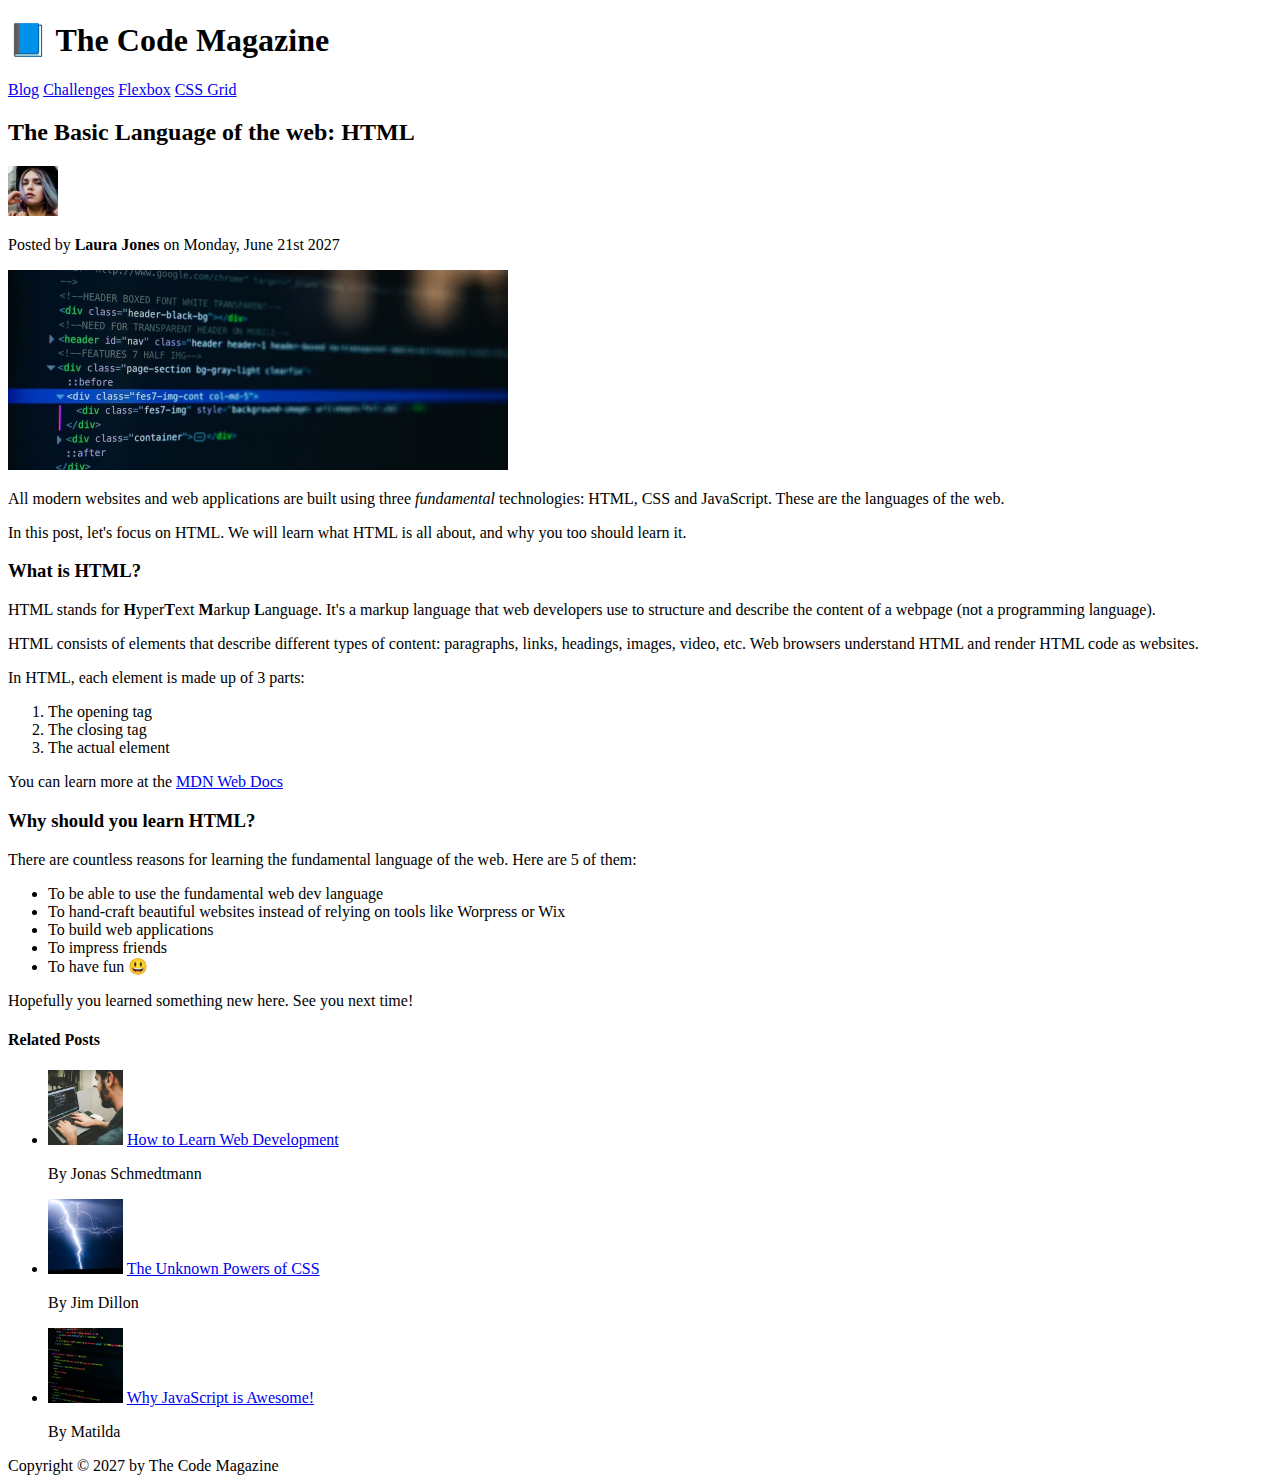
==== index.html @ 3656161b "HTML workup" ====
<!DOCTYPE html>
<html lang="en">
<head>
    <meta charset="UTF-8">
    <meta name="viewport" content="width=device-width, initial-scale=1.0">
    <title>The Basic Language of the web: HTML</title>
</head>
<body>
    <header>
    <h1>📘 The Code Magazine</h1>
    <nav>
        <a href="/blog.html">Blog</a>
        <a href="#">Challenges</a>
        <a href="#">Flexbox</a>
        <a href="#">CSS Grid</a>
    </nav>
    </header>

    <article>
        <header>
        <h2>The Basic Language of the web: HTML</h2>

            <img src="img/laura-jones.jpg" alt="author's profile picture" width="50" height="50">
            <p>Posted by <strong>Laura Jones</strong> on Monday, June 21st 2027</p>

            <img src="img/post-img.jpg" alt="HTML code on a screen" width="500" height="200">
        </header>

        <p>All modern websites and web applications are built using three <em>fundamental</em> technologies: HTML, CSS and JavaScript. These are the languages of the web.
        </p>

        <p>In this post, let's focus on HTML. We will learn what HTML is all about, and why you too should learn it.</p>

    <h3>What is HTML?</h3>
        <p>HTML stands for <strong>H</strong>yper<strong>T</strong>ext <strong>M</strong>arkup <strong>L</strong>anguage. It's a markup language that web developers use to structure and describe the content of a webpage (not a programming language).
        </p>
        <p>HTML consists of elements that describe different types of content: paragraphs, links, headings, images, video, etc. Web browsers understand HTML and render HTML code as websites.
        </p>
        <p>In HTML, each element is made up of 3 parts:</p>

        <ol>
            <li>The opening tag</li>
            <li>The closing tag</li>
            <li>The actual element</li>
        </ol>

        <p>You can learn more at the <a href="https://developer.mozilla.org/en-US/docs/Web/HTML" target="_blank">MDN Web Docs</a></p>

    <h3>Why should you learn HTML?</h3>

        <p>There are countless reasons for learning the fundamental language of the web. Here are 5 of them:</p>

        <ul>
            <li>To be able to use the fundamental web dev language</li>
            <li>To hand-craft beautiful websites instead of relying on tools like Worpress or Wix</li>
            <li>To build web applications</li>
            <li>To impress friends</li>
            <li>To have fun 😃</li>
        </ul>

    <p>Hopefully you learned something new here. See you next time!</p>
    </article>

    <aside>
    <h4><strong>Related Posts</strong></h4>
    <ul>
        <li>
            <img src="img/related-1.jpg" alt="Learn Web Development Yourself" width="75" height="75">
            <a href="#"> How to Learn Web Development</a>
        </li>
            <p>By Jonas Schmedtmann</p>
        <li>
            <img src="img/related-2.jpg" alt="Unleash the potential of CSS" width="75" height="75">
            <a href="#"> The Unknown Powers of CSS</a>
        </li>
            <p>By Jim Dillon</p>
        <li>
            <img src="img/related-3.jpg" alt="Learn why Javascript is stellar" width="75" height="75">
            <a href="#"> Why JavaScript is Awesome!</a>
        </li>
            <p>By Matilda</p>

    </ul>
    </aside>


    <footer>
        Copyright &copy; 2027 by The Code Magazine
    </footer>
</body>
</html>
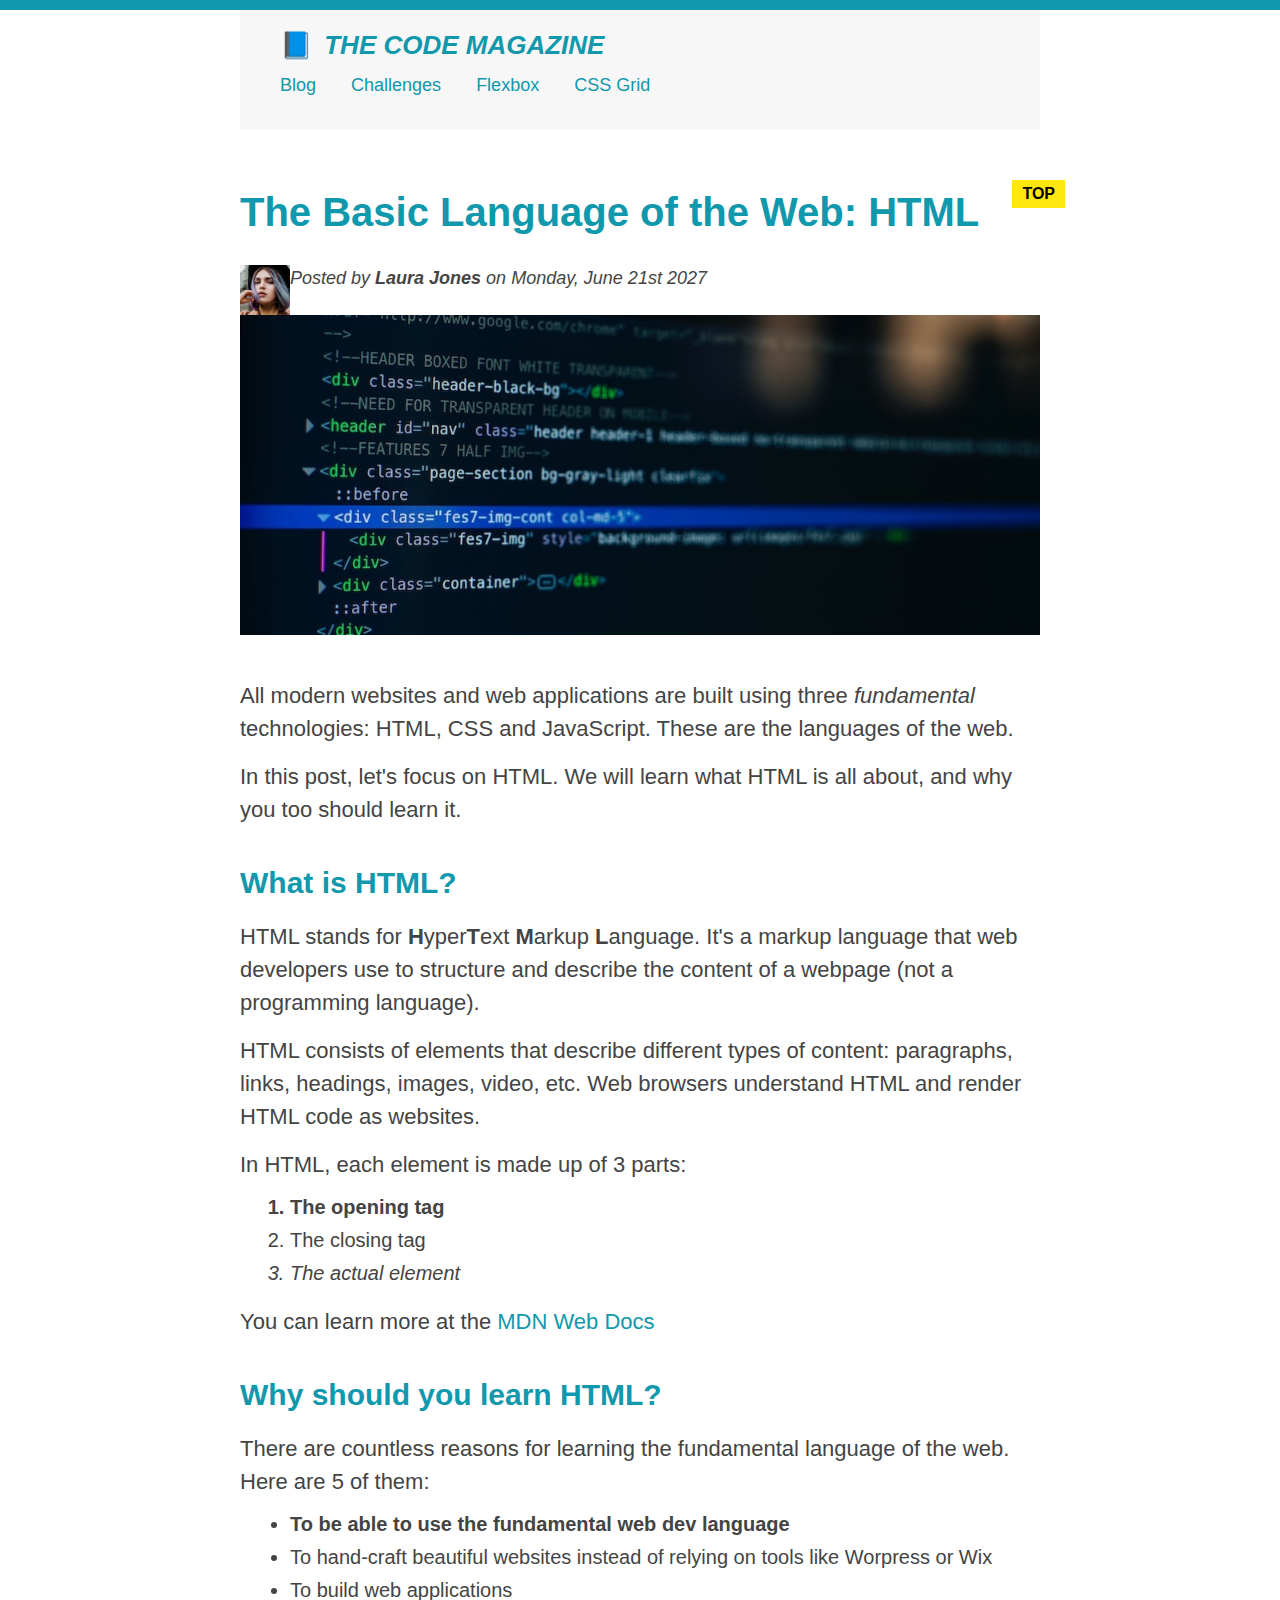
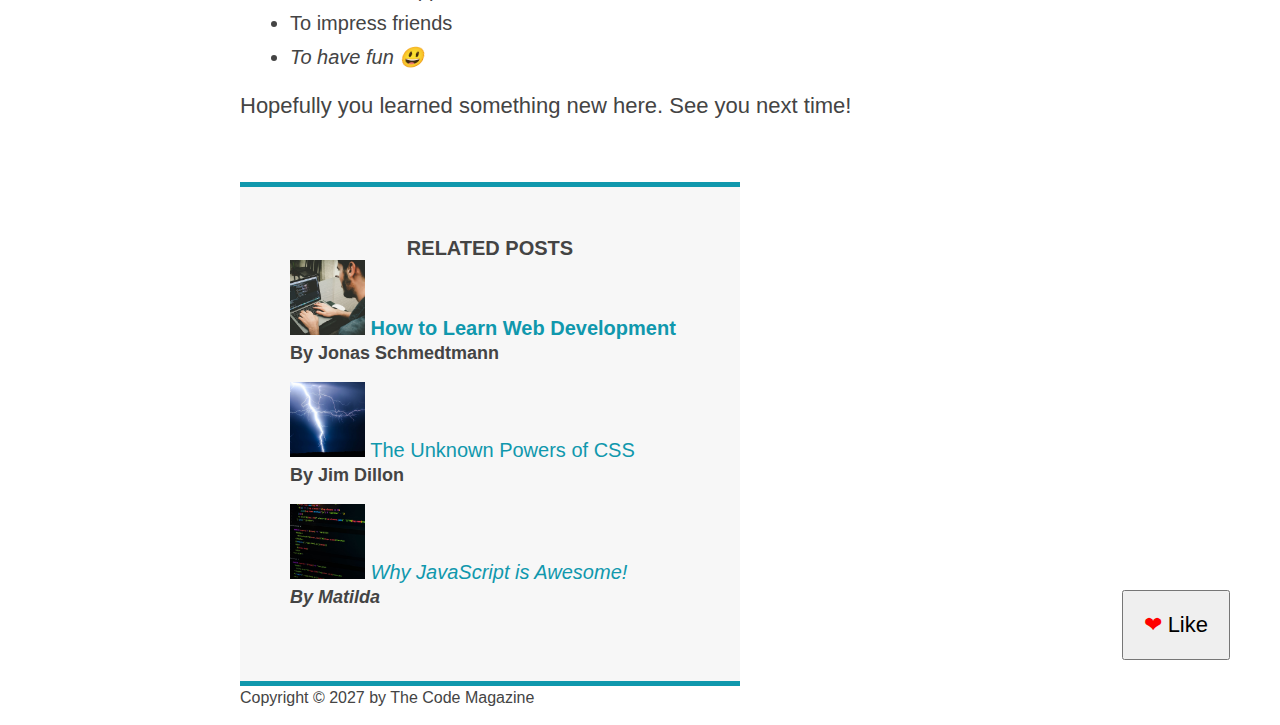
==== commit ea2540be: "CSS Layouts begin" ====
--- a/index.html
+++ b/index.html
@@ -3,10 +3,13 @@
 <head>
     <meta charset="UTF-8">
     <meta name="viewport" content="width=device-width, initial-scale=1.0">
+    <link rel="stylesheet" href="/style.css">
     <title>The Basic Language of the web: HTML</title>
 </head>
 <body>
-    <header>
+
+    <div class="container">
+    <header class="main-header">
     <h1>📘 The Code Magazine</h1>
     <nav>
         <a href="/blog.html">Blog</a>
@@ -17,13 +20,13 @@
     </header>
 
     <article>
-        <header>
-        <h2>The Basic Language of the web: HTML</h2>
+        <header class="post-header">
+        <h2>The Basic Language of the Web: HTML</h2>
 
-            <img src="img/laura-jones.jpg" alt="author's profile picture" width="50" height="50">
-            <p>Posted by <strong>Laura Jones</strong> on Monday, June 21st 2027</p>
+            <img src="img/laura-jones.jpg" alt="author's profile picture" width="50" height="50" class="author-pic">
+            <p id="author" class="author">Posted by <strong>Laura Jones</strong> on Monday, June 21st 2027</p>
 
-            <img src="img/post-img.jpg" alt="HTML code on a screen" width="500" height="200">
+            <img src="img/post-img.jpg" alt="HTML code on a screen" width="500" height="200" class="post-image">
         </header>
 
         <p>All modern websites and web applications are built using three <em>fundamental</em> technologies: HTML, CSS and JavaScript. These are the languages of the web.
@@ -31,7 +34,7 @@
 
         <p>In this post, let's focus on HTML. We will learn what HTML is all about, and why you too should learn it.</p>
 
-    <h3>What is HTML?</h3>
+        <h3>What is HTML?</h3>
         <p>HTML stands for <strong>H</strong>yper<strong>T</strong>ext <strong>M</strong>arkup <strong>L</strong>anguage. It's a markup language that web developers use to structure and describe the content of a webpage (not a programming language).
         </p>
         <p>HTML consists of elements that describe different types of content: paragraphs, links, headings, images, video, etc. Web browsers understand HTML and render HTML code as websites.
@@ -46,7 +49,7 @@
 
         <p>You can learn more at the <a href="https://developer.mozilla.org/en-US/docs/Web/HTML" target="_blank">MDN Web Docs</a></p>
 
-    <h3>Why should you learn HTML?</h3>
+        <h3>Why should you learn HTML?</h3>
 
         <p>There are countless reasons for learning the fundamental language of the web. Here are 5 of them:</p>
 
@@ -58,34 +61,39 @@
             <li>To have fun 😃</li>
         </ul>
 
-    <p>Hopefully you learned something new here. See you next time!</p>
+        <p>Hopefully you learned something new here. See you next time!</p>
     </article>
 
     <aside>
-    <h4><strong>Related Posts</strong></h4>
-    <ul>
+        <h4><strong>Related Posts</strong></h4>
+        <ul class="related-lists">
         <li>
             <img src="img/related-1.jpg" alt="Learn Web Development Yourself" width="75" height="75">
             <a href="#"> How to Learn Web Development</a>
+            <p class="related-author">By Jonas Schmedtmann</p>
         </li>
-            <p>By Jonas Schmedtmann</p>
         <li>
             <img src="img/related-2.jpg" alt="Unleash the potential of CSS" width="75" height="75">
             <a href="#"> The Unknown Powers of CSS</a>
+            <p class="related-author">By Jim Dillon</p>
         </li>
-            <p>By Jim Dillon</p>
         <li>
             <img src="img/related-3.jpg" alt="Learn why Javascript is stellar" width="75" height="75">
             <a href="#"> Why JavaScript is Awesome!</a>
+            <p class="related-author">By Matilda</p>
         </li>
-            <p>By Matilda</p>
 
-    </ul>
+        </ul>
     </aside>
 
 
     <footer>
-        Copyright &copy; 2027 by The Code Magazine
+        <p id="copyright" class="copyright text">
+            Copyright &copy; 2027 by The Code Magazine
+        </p>
     </footer>
+    </div>
+
+    <button>❤ Like</button>
 </body>
 </html>
--- a/style.css
+++ b/style.css
@@ -0,0 +1,227 @@
+* {
+    margin: 0;
+    padding: 0;
+}
+
+/* SECTIONS */
+body {
+    font-family: sans-serif;
+    color: #444;
+    border-top: 10px solid #1098ad;
+    position: relative;
+}
+
+.container {
+    width: 800px;
+    margin: 0 auto;
+}
+
+.main-header {
+    background-color: #f7f7f7;
+    padding: 20px 40px;
+    margin-bottom: 60px;
+    height: 80px;
+}
+
+nav {
+    font-size: 18px;
+    margin-top: 4px;
+    /* text-align: center; */
+}
+
+article {
+    margin-bottom: 60px;
+}
+.post-header {
+    margin-bottom: 40px;
+}
+
+aside {
+    background-color: #f7f7f7;
+    border-top: 5px solid #1098ad;
+    border-bottom: 5px solid #1098ad;
+    padding: 50px 0;
+    width: 500px;
+}
+
+/* SMALLER ELEMENTS */
+
+h1, h2, h3 {
+    color: #1098ad;
+}
+
+h1 {
+    font-size: 26px;
+    text-transform: uppercase;
+    font-style: italic;
+}
+
+h2 {
+    font-size: 40px;
+    margin-bottom: 30px;
+}
+
+h3 {
+    font-size: 30px;
+    margin-bottom: 20px;
+    margin-top: 40px;
+}
+
+h4 {
+    font-size: 20px;
+    text-transform: uppercase;
+    text-align: center;
+}
+
+p {
+    font-size: 22px;
+    line-height: 1.5;
+    margin-bottom: 15px;
+}
+
+ul, ol {
+    margin-left: 50px;
+    margin-bottom: 20px;
+}
+
+li {
+    font-size: 20px;
+    margin-bottom: 10px;
+}
+
+li:first-child {
+    font-weight: bold;
+}
+
+li:last-child {
+    font-style: italic;
+    margin: 0;
+}
+
+/* li:nth-child(even) {
+    /* color: red; */
+
+
+/* This won't work! */
+/* article p:first-child {
+    color: red;
+} */
+
+/* footer p {
+    font-size: 16px;
+} */
+
+.related-author {
+    font-size: 18px;
+    font-weight: bold;
+}
+
+.related-lists {
+    list-style: none;
+}
+
+#author {
+    font-style: italic;
+    font-size: 18px;
+}
+
+a:link {
+    color:#1098ad;
+    text-decoration: none;
+}
+
+a:visited {
+    color: #1098ad;
+}
+
+a:hover {
+    color: orangered;
+    font-weight: bold;
+    text-decoration: underline orangered;
+}
+
+a:active {
+    background-color: black;
+    font-style: italic;
+}
+
+#copyright {
+    font-size: 16px;
+}
+
+.post-image {
+    width: 100%;
+    height: auto;
+}
+
+nav a:link {
+    margin-right: 30px;
+    margin-top: 10px;
+    display: inline-block;
+}
+
+nav a:link:last-child {
+    margin-right: 0;
+}
+
+button {
+    font-size: 22px;
+    padding: 20px;
+    cursor: pointer;
+    position: absolute;
+    bottom: 50px;
+    right: 50px;
+}
+
+button::first-letter {
+    color: red;
+}
+
+h1::first-letter {
+    font-style: normal;
+    margin-right: 5px;
+}
+
+h2 {
+    position: relative;
+}
+
+h2::after {
+    content: "TOP";
+    background-color: #ffe70e;
+    color: #000;
+    font-size: 16px;
+    font-weight: bold;
+    display: inline-block;
+    padding: 5px 10px;
+    position: absolute;
+    top: -10px;
+    right: -25px;
+}
+/* Conflict examples */
+/* #copyright {
+    color: red;
+}
+
+footer p {
+    color: green;
+}
+
+.copyright {
+    color: blue;
+}
+
+.text {
+    color: yellow;
+} */
+
+/* ADJACENT SIBLING EXAMPLE */
+/* h3 + p::first-line {
+    color: red;
+} */
+
+
+/* FLOATS */
+.author-pic {
+    float: left;
+}
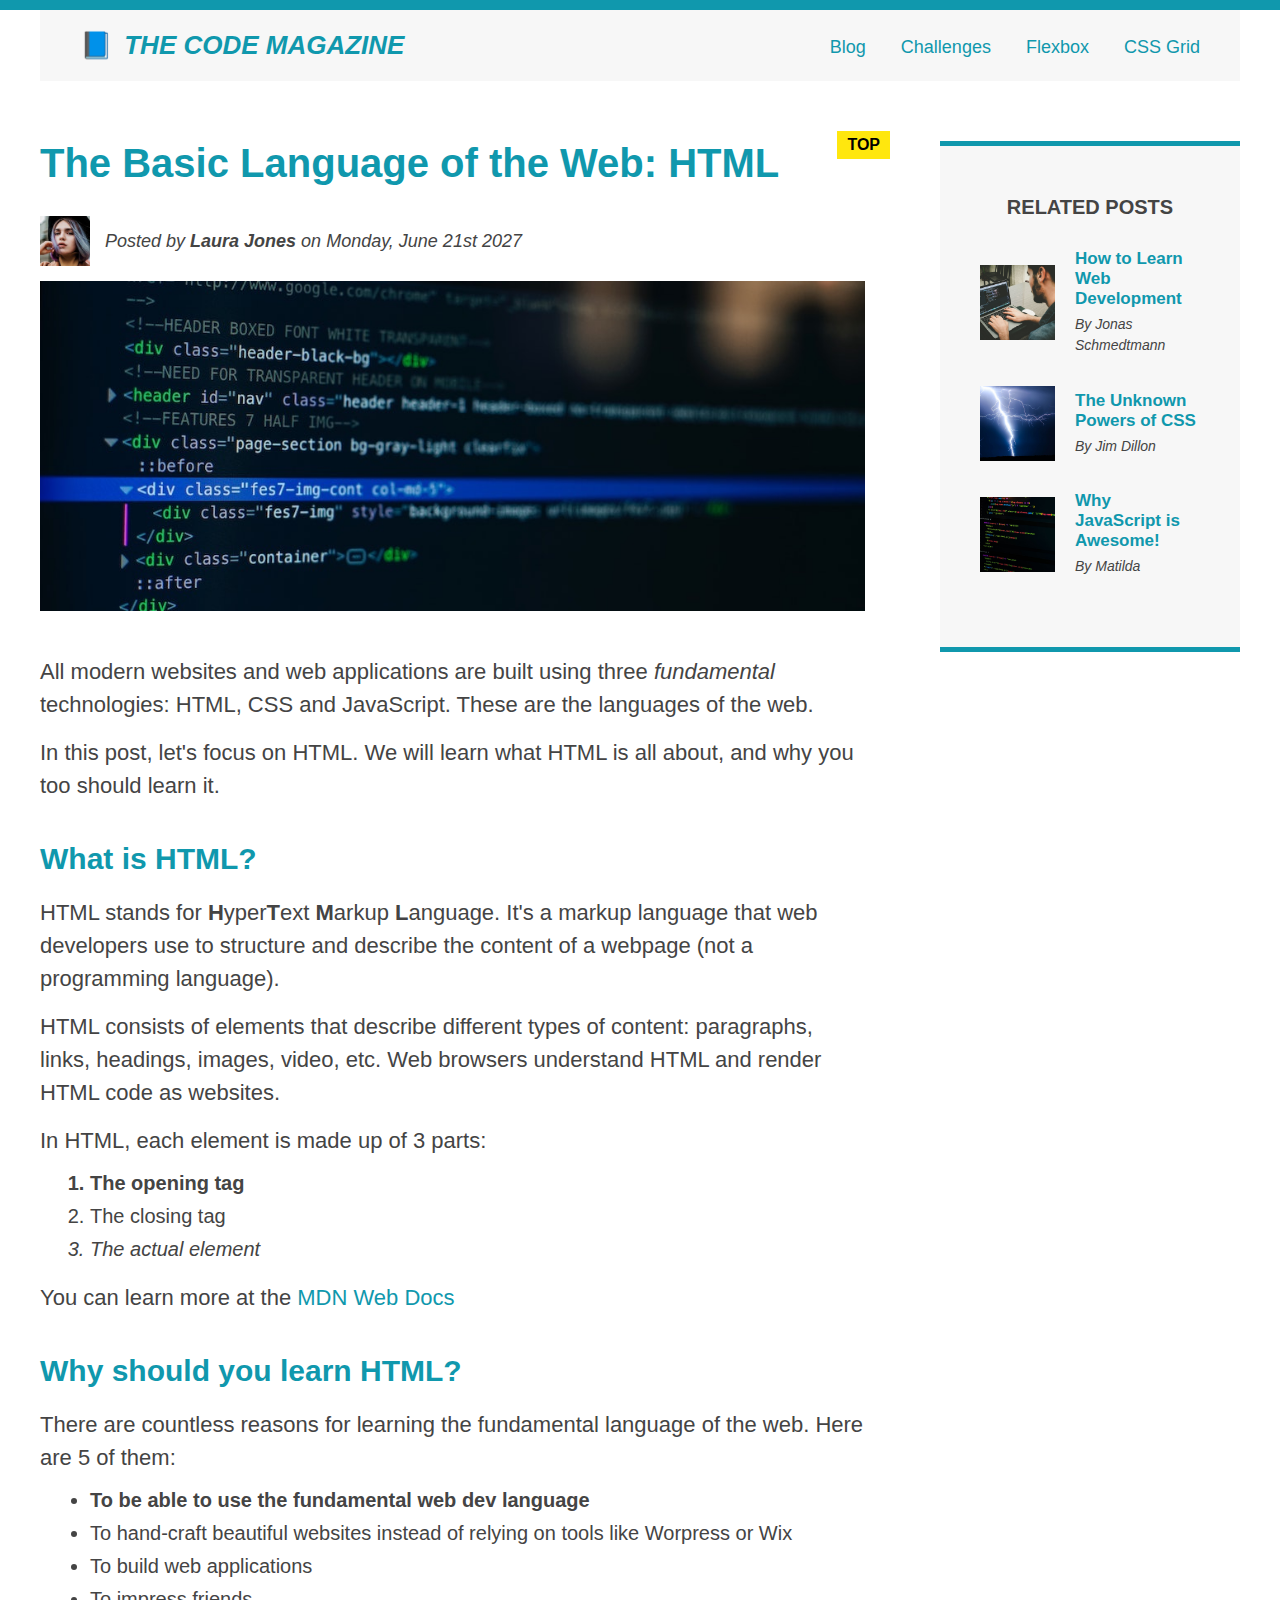
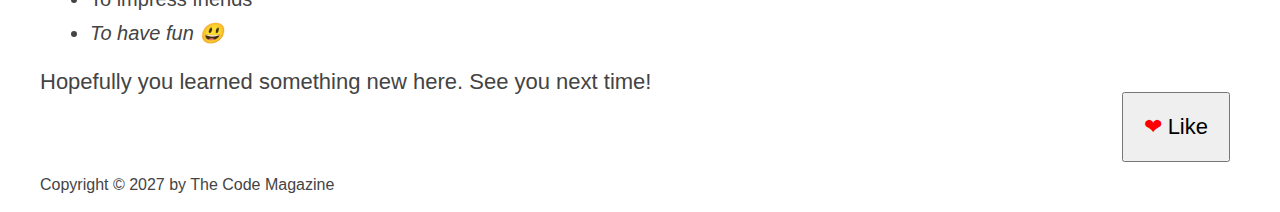
==== commit 985163db: "CSS complete" ====
--- a/index.html
+++ b/index.html
@@ -9,22 +9,27 @@
 <body>
 
     <div class="container">
-    <header class="main-header">
+    <header class="main-header clearfix">
     <h1>📘 The Code Magazine</h1>
     <nav>
         <a href="/blog.html">Blog</a>
         <a href="#">Challenges</a>
-        <a href="#">Flexbox</a>
-        <a href="#">CSS Grid</a>
+        <a href="/flexbox.html">Flexbox</a>
+        <a href="/css-grid.html">CSS Grid</a>
     </nav>
+
+    <!-- <div class="clear"></div> -->
     </header>
 
+    <!-- <div class="row"> -->
     <article>
         <header class="post-header">
-        <h2>The Basic Language of the Web: HTML</h2>
+            <h2>The Basic Language of the Web: HTML</h2>
 
-            <img src="img/laura-jones.jpg" alt="author's profile picture" width="50" height="50" class="author-pic">
-            <p id="author" class="author">Posted by <strong>Laura Jones</strong> on Monday, June 21st 2027</p>
+            <div class="author-box">
+                <img src="img/laura-jones.jpg" alt="author's profile picture" width="50" height="50" class="author-pic">
+                <p id="author" class="author">Posted by <strong>Laura Jones</strong> on Monday, June 21st 2027</p>
+            </div>
 
             <img src="img/post-img.jpg" alt="HTML code on a screen" width="500" height="200" class="post-image">
         </header>
@@ -67,25 +72,34 @@
     <aside>
         <h4><strong>Related Posts</strong></h4>
         <ul class="related-lists">
-        <li>
+        <li class="related-posts">
             <img src="img/related-1.jpg" alt="Learn Web Development Yourself" width="75" height="75">
-            <a href="#"> How to Learn Web Development</a>
-            <p class="related-author">By Jonas Schmedtmann</p>
+            <div>
+
+                <a href="#" class="related-links"> How to Learn Web Development</a>
+                <p class="related-author">By Jonas Schmedtmann</p>
+            </div>
         </li>
-        <li>
+        <li class="related-posts">
             <img src="img/related-2.jpg" alt="Unleash the potential of CSS" width="75" height="75">
-            <a href="#"> The Unknown Powers of CSS</a>
-            <p class="related-author">By Jim Dillon</p>
+            <div>
+
+                <a href="#" class="related-links"> The Unknown Powers of CSS</a>
+                <p class="related-author">By Jim Dillon</p>
+            </div>
         </li>
-        <li>
+        <li class="related-posts">
             <img src="img/related-3.jpg" alt="Learn why Javascript is stellar" width="75" height="75">
-            <a href="#"> Why JavaScript is Awesome!</a>
-            <p class="related-author">By Matilda</p>
+            <div>
+
+                <a href="#" class="related-links"> Why JavaScript is Awesome!</a>
+                <p class="related-author">By Matilda</p>
+            </div>
         </li>
 
         </ul>
     </aside>
-
+    <!-- </div> -->
 
     <footer>
         <p id="copyright" class="copyright text">
--- a/style.css
+++ b/style.css
@@ -1,6 +1,7 @@
 * {
     margin: 0;
     padding: 0;
+    box-sizing: border-box;
 }
 
 /* SECTIONS */
@@ -12,15 +13,15 @@
 }
 
 .container {
-    width: 800px;
+    width: 1200px;
     margin: 0 auto;
 }
 
 .main-header {
     background-color: #f7f7f7;
     padding: 20px 40px;
-    margin-bottom: 60px;
-    height: 80px;
+    /* margin-bottom: 60px; */
+    /* height: 80px; */
 }
 
 nav {
@@ -29,9 +30,7 @@
     /* text-align: center; */
 }
 
-article {
-    margin-bottom: 60px;
-}
+
 .post-header {
     margin-bottom: 40px;
 }
@@ -40,8 +39,7 @@
     background-color: #f7f7f7;
     border-top: 5px solid #1098ad;
     border-bottom: 5px solid #1098ad;
-    padding: 50px 0;
-    width: 500px;
+    padding: 50px 40px;
 }
 
 /* SMALLER ELEMENTS */
@@ -71,6 +69,7 @@
     font-size: 20px;
     text-transform: uppercase;
     text-align: center;
+    margin-bottom: 30px;
 }
 
 p {
@@ -118,6 +117,7 @@
 
 .related-lists {
     list-style: none;
+    margin-left: 0;
 }
 
 #author {
@@ -156,7 +156,6 @@
 
 nav a:link {
     margin-right: 30px;
-    margin-top: 10px;
     display: inline-block;
 }
 
@@ -198,6 +197,83 @@
     top: -10px;
     right: -25px;
 }
+
+/* FLEXBOX */
+
+.main-header {
+    display: flex;
+    align-items: center;
+    justify-content: space-between;
+}
+
+.author-box {
+    display: flex;
+    align-items: center;
+    margin-bottom: 15px;
+}
+
+.author {
+    margin-bottom: 0;
+    margin-left: 15px;
+}
+
+.related-posts {
+    display: flex;
+    align-items: center;
+    gap: 20px;
+    margin-bottom: 30px;
+}
+
+.related-links:link {
+    font-size: 17px;
+    font-weight: bold;
+    font-style: normal;
+    display: block;
+    margin-bottom: 5px;
+}
+
+.related-author {
+    margin-bottom: 0;
+    font-size: 14px;
+    font-weight: normal;
+    font-style: italic;
+}
+/* CSS GRID LAYOUT */
+.container {
+    display: grid;
+    grid-template-columns: 1fr 300px;
+    column-gap: 75px;
+    row-gap: 60px;
+    align-items: start;
+}
+
+.main-header {
+    grid-column: 1 / -1;
+}
+
+aside {
+
+}
+
+footer {
+    grid-column: 1 / -1;
+}
+
+
+/* FLEXBOX LAYOUT */
+
+/* .row {
+    display: flex;
+    align-items: flex-start;
+    flex: 1;
+    gap: 75px;
+    margin-bottom: 60px;
+}
+
+aside {
+    flex: 0 0 300px;
+} */
+
 /* Conflict examples */
 /* #copyright {
     color: red;
@@ -222,6 +298,45 @@
 
 
 /* FLOATS */
+/*
 .author-pic {
     float: left;
-}
+    margin-bottom: 20px;
+}
+
+.author {
+    float: left;
+    margin-top: 10px;
+    margin-left: 20px;
+}
+
+h1 {
+    float: left;
+}
+
+nav {
+    float: right;
+}
+
+.clear {
+    clear: both;
+}
+
+.clearfix::after {
+    clear: both;
+    content: "";
+    display: block;
+}
+
+article {
+    width: 825px;
+    float: left;
+}
+aside {
+    width: 300px;
+    float: right;
+}
+footer {
+    clear: both;
+}
+*/
